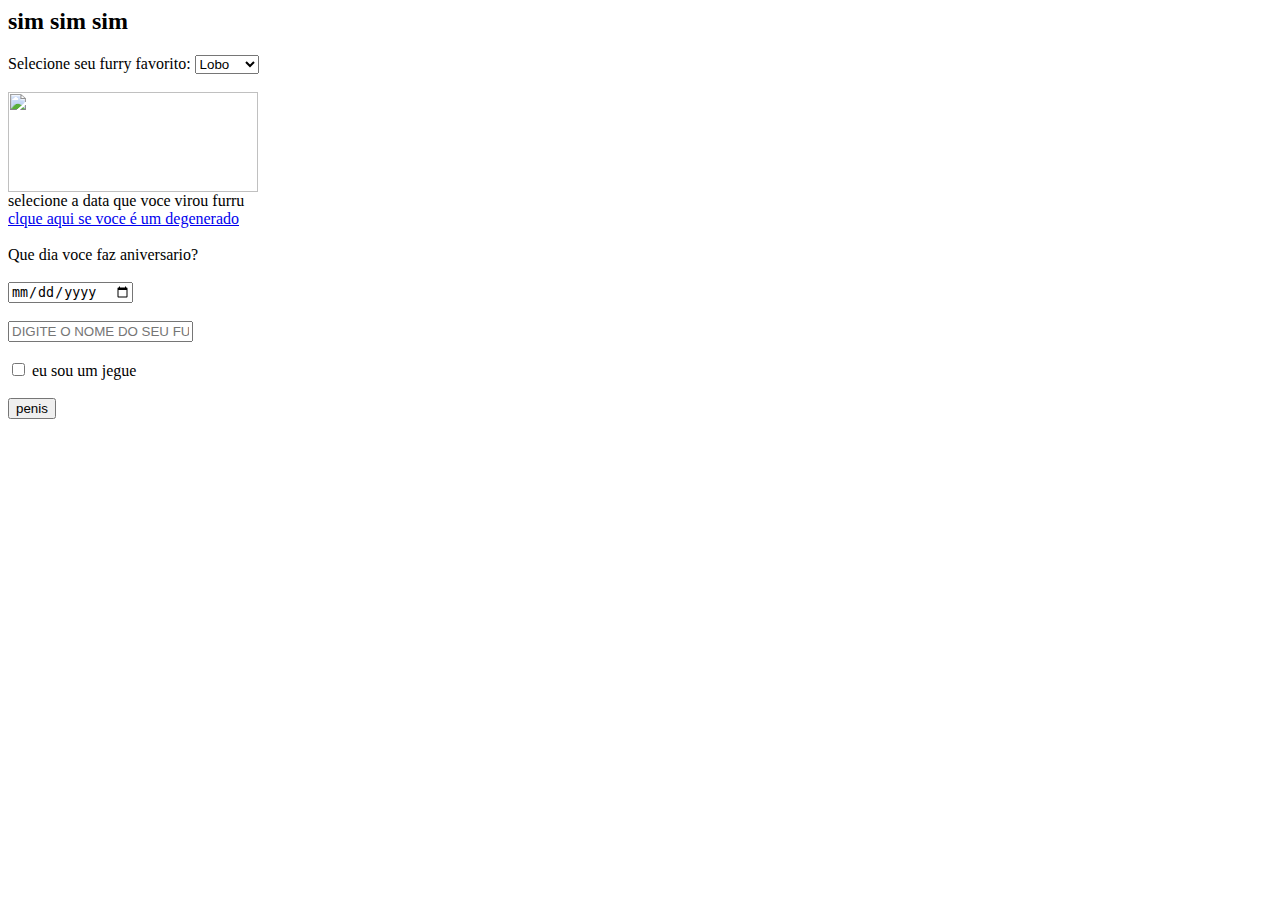
==== html/learning.html @ 57bd05cd "mais estudos, porem aprendi pouca coisa :c" ====
<html>
<head>
<h2>sim sim sim </h2>
</head>
<body>
    Selecione seu furry favorito:
<select id="mySelect" onchange="myFunction()">
  <option value="0">Lobo</option>
  <option value="1">Gato</option>
  <option value="2">Lontra</option>
  <option value="3">Sim</option>
  <option value="4">Cavalo</option>
  </select>

  <br><br>

  <img id="myImg" src="c:\Users\Vitor\Downloads\o furru\nonydraws5.png" width="250" height="100">
  <div input type="date"> selecione a data que voce virou furru</div>
 <a href="https://e621.net"> clque aqui se voce é um degenerado</a>
<br><br>
Que dia voce faz aniversario?
<br><br>
  <input type="date"> 
  <br><br>
  <input type="text" placeholder="DIGITE O NOME DO SEU FURSONA">
  <br><br>
  <input type="checkbox" name="jegue"> eu sou um jegue
  <br><br>
  <input type="button" onlclick="alert('que coisa hein')" value="penis">
</body>

<footer>


</footer>
</html>
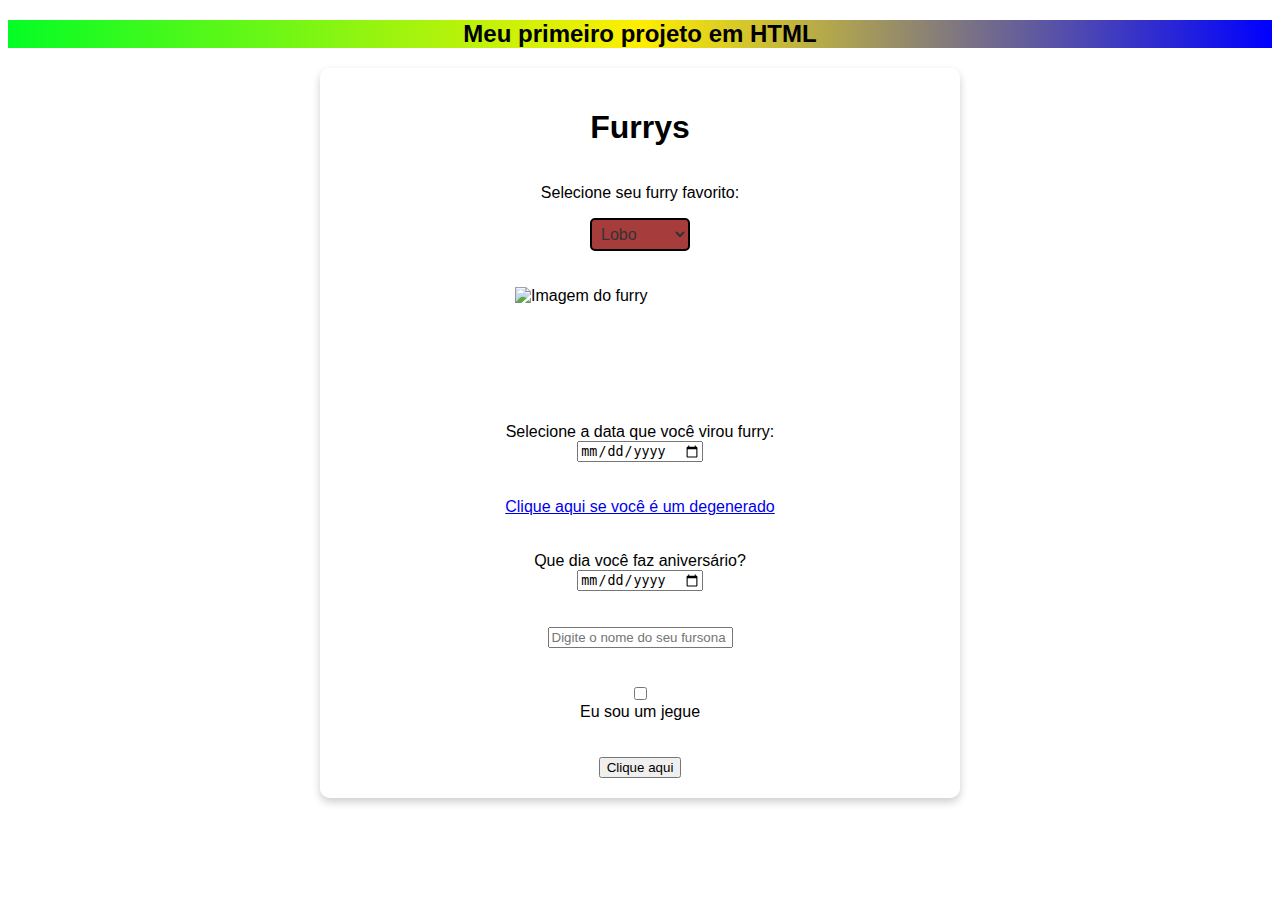
==== commit 7a9f6486: "to gostando muito de html e css, espero q consiga começar a usar sem o copilot alguma hora c:" ====
--- a/html/learning.html
+++ b/html/learning.html
@@ -1,36 +1,72 @@
-<html>
+<!DOCTYPE html>
+<html lang="pt-br">
+
 <head>
-<h2>sim sim sim </h2>
+    <meta charset="UTF-8">
+    <meta name="viewport" content="width=device-width, initial-scale=1.0">
+    <title>Meu Primeiro Projeto em HTML</title>
+    <link rel="stylesheet" href="css/style.css">
 </head>
+
 <body>
-    Selecione seu furry favorito:
-<select id="mySelect" onchange="myFunction()">
-  <option value="0">Lobo</option>
-  <option value="1">Gato</option>
-  <option value="2">Lontra</option>
-  <option value="3">Sim</option>
-  <option value="4">Cavalo</option>
-  </select>
+    <!-- Título principal -->
+    <h2 class="center">Meu primeiro projeto em HTML</h2>
 
-  <br><br>
+    <!-- Caixa principal -->
+    <div class="box">
+        <!-- Seção de seleção -->
+        <h1>Furrys</h1>
+        <p>Selecione seu furry favorito:</p>
+        <select id="mySelect" onchange="myFunction()">
+            <option value="0">Lobo</option>
+            <option value="1">Gato</option>
+            <option value="2">Lontra</option>
+            <option value="3">Sim</option>
+            <option value="4">Cavalo</option>
+        </select>
 
-  <img id="myImg" src="c:\Users\Vitor\Downloads\o furru\nonydraws5.png" width="250" height="100">
-  <div input type="date"> selecione a data que voce virou furru</div>
- <a href="https://e621.net"> clque aqui se voce é um degenerado</a>
-<br><br>
-Que dia voce faz aniversario?
-<br><br>
-  <input type="date"> 
-  <br><br>
-  <input type="text" placeholder="DIGITE O NOME DO SEU FURSONA">
-  <br><br>
-  <input type="checkbox" name="jegue"> eu sou um jegue
-  <br><br>
-  <input type="button" onlclick="alert('que coisa hein')" value="penis">
+        <br><br>
+
+        <!-- Imagem -->
+        <img id="myImg" src="c:\Users\Vitor\Downloads\o furru\nonydraws5.png" width="250" height="100" alt="Imagem do furry">
+
+        <br><br>
+
+        <!-- Data de transformação -->
+        <label for="furryDate">Selecione a data que você virou furry:</label>
+        <input type="date" id="furryDate">
+
+        <br><br>
+
+        <!-- Link externo -->
+        <a href="https://e621.net" target="_blank">Clique aqui se você é um degenerado</a>
+
+        <br><br>
+
+        <!-- Data de aniversário -->
+        <label for="birthday">Que dia você faz aniversário?</label>
+        <input type="date" id="birthday">
+
+        <br><br>
+
+        <!-- Nome do fursona -->
+        <input type="text" placeholder="Digite o nome do seu fursona">
+
+        <br><br>
+
+        <!-- Checkbox -->
+        <input type="checkbox" id="jegue" name="jegue">
+        <label for="jegue">Eu sou um jegue</label>
+
+        <br><br>
+
+        <!-- Botão -->
+        <input type="button" onclick="alert('voce é uma pessoa incrive, nunca desista de ser quem voce é')" value="Clique aqui">
+    </div>
 </body>
 
 <footer>
+    <!-- Rodapé vazio -->
+</footer>
 
-
-</footer>
 </html>--- a/html/css/style.css
+++ b/html/css/style.css
@@ -0,0 +1,72 @@
+/* Estilo para o corpo da página */
+body {
+    background-image: url("C:/Users/Vitor/Downloads/o furru/GlitoDraws1.png"); /* Imagem de fundo */
+    background-position: center; /* Centraliza a imagem */
+    font-family: Arial, sans-serif; /* Define a fonte padrão */
+}
+
+/* Estilo para o select */
+select {
+    width: 100px; /* Largura do select */
+    padding: 5px; /* Espaçamento interno */
+    border: 2px solid #000000; /* Borda com cor */
+    border-radius: 5px; /* Bordas arredondadas */
+    background-color: #a73c3c; /* Cor de fundo */
+    font-size: 16px; /* Tamanho da fonte */
+    color: #333; /* Cor do texto */
+    cursor: pointer; /* Cursor ao passar o mouse */
+}
+
+select:hover {
+    border-color: #45a049; /* Cor da borda ao passar o mouse */
+}
+
+select:focus {
+    outline: none; /* Remove o contorno padrão */
+    border-color: #2e7d32; /* Cor da borda ao focar */
+    box-shadow: 0 0 5px #2e7d32; /* Efeito de brilho ao focar */
+}
+
+/* Estilo para a caixa principal */
+.box {
+    width: 80%; /* Largura reduzida para 80% da tela */
+    max-width: 600px; /* Define um limite máximo de largura */
+    height: auto; /* Altura ajustada automaticamente ao conteúdo */
+    background-color: rgba(255, 255, 255, 0.8); /* Cor de fundo com transparência */
+    border-radius: 10px; /* Bordas arredondadas */
+    padding: 20px; /* Espaçamento interno */
+    box-shadow: 0 4px 8px rgba(0, 0, 0, 0.2); /* Sombra da caixa */
+    display: flex;
+    flex-direction: column;
+    align-items: center;
+    justify-content: center;
+    margin: 20px auto; /* Centraliza horizontalmente */
+}
+
+/* Estilo para o título centralizado */
+.center {
+    text-align: center; /* Centraliza o texto */
+    font-family: Arial, sans-serif; /* Fonte padrão */
+    font-size: 24px; /* Tamanho da fonte */
+    font-weight: bold; /* Negrito */
+    background: linear-gradient(to right, #04fd25, #ffee00, rgb(0, 0, 255)); /* Gradiente de fundo */
+}
+
+/* Estilo para os botões */
+.button {
+    background-color: #4CAF50; /* Cor de fundo do botão */
+    color: white; /* Cor do texto */
+    padding: 10px 20px; /* Espaçamento interno */
+    border: none; /* Remove a borda */
+    border-radius: 5px; /* Bordas arredondadas */
+    font-size: 16px; /* Tamanho da fonte */
+    cursor: pointer; /* Cursor ao passar o mouse */
+    transition: background-color 0.3s; /* Transição suave ao passar o mouse */
+}
+
+.button:hover {
+    background-color: #45a049; /* Cor do botão ao passar o mouse */
+}
+.button:active {
+    background-color: #3e8e41; /* Cor do botão ao clicar */
+}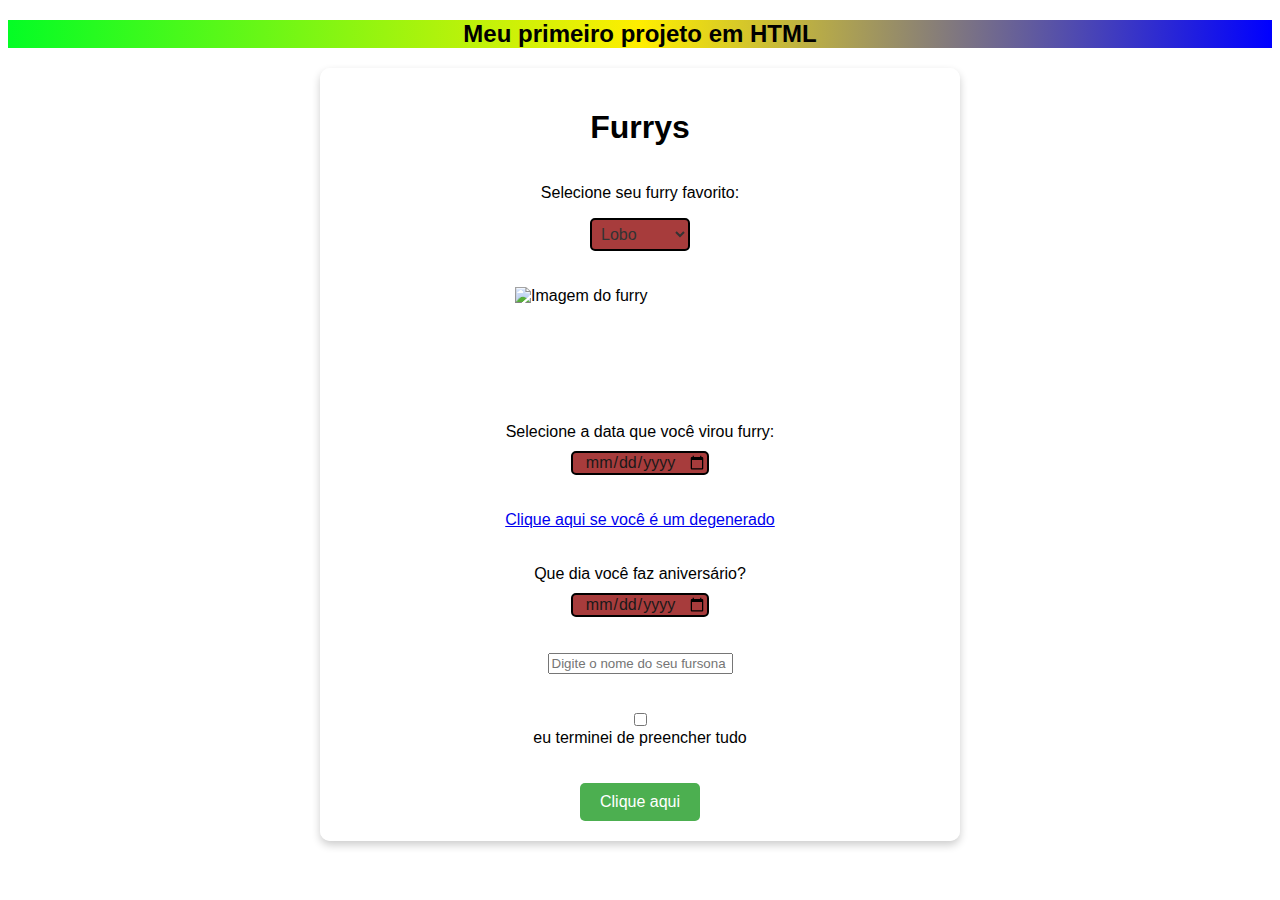
==== commit 7664b1e5: "estilizei mais coisa pq sou viado" ====
--- a/html/learning.html
+++ b/html/learning.html
@@ -23,6 +23,7 @@
             <option value="2">Lontra</option>
             <option value="3">Sim</option>
             <option value="4">Cavalo</option>
+            <option value="5">Sety</option>
         </select>
 
         <br><br>
@@ -34,7 +35,7 @@
 
         <!-- Data de transformação -->
         <label for="furryDate">Selecione a data que você virou furry:</label>
-        <input type="date" id="furryDate">
+        <input type="date" class="date" id="furryDate">
 
         <br><br>
 
@@ -45,7 +46,7 @@
 
         <!-- Data de aniversário -->
         <label for="birthday">Que dia você faz aniversário?</label>
-        <input type="date" id="birthday">
+        <input type="date" class="date" id="birthday">
 
         <br><br>
 
@@ -56,12 +57,12 @@
 
         <!-- Checkbox -->
         <input type="checkbox" id="jegue" name="jegue">
-        <label for="jegue">Eu sou um jegue</label>
+        <label for="jegue">eu terminei de preencher tudo</label>
 
         <br><br>
 
         <!-- Botão -->
-        <input type="button" onclick="alert('voce é uma pessoa incrive, nunca desista de ser quem voce é')" value="Clique aqui">
+        <input type="button" class="button" onclick="alert('voce é uma pessoa incrive, nunca desista de ser quem voce é')" value="Clique aqui">
     </div>
 </body>
 
--- a/html/css/style.css
+++ b/html/css/style.css
@@ -69,4 +69,15 @@
 }
 .button:active {
     background-color: #3e8e41; /* Cor do botão ao clicar */
+}
+
+.date {
+    border : 2px solid #000000; /* Borda com cor */
+    background-color: #a73c3c;
+    font-size: 16px; /* Tamanho da fonte */
+    color: #1a1919; /* Cor do texto */
+    margin-top: 10px; /* Margem superior */
+    text-align: center; /* Centraliza o texto */
+    font-family: Arial, sans-serif; /* Fonte padrão */
+    border-radius: 5px; /* Bordas arredondadas */
 }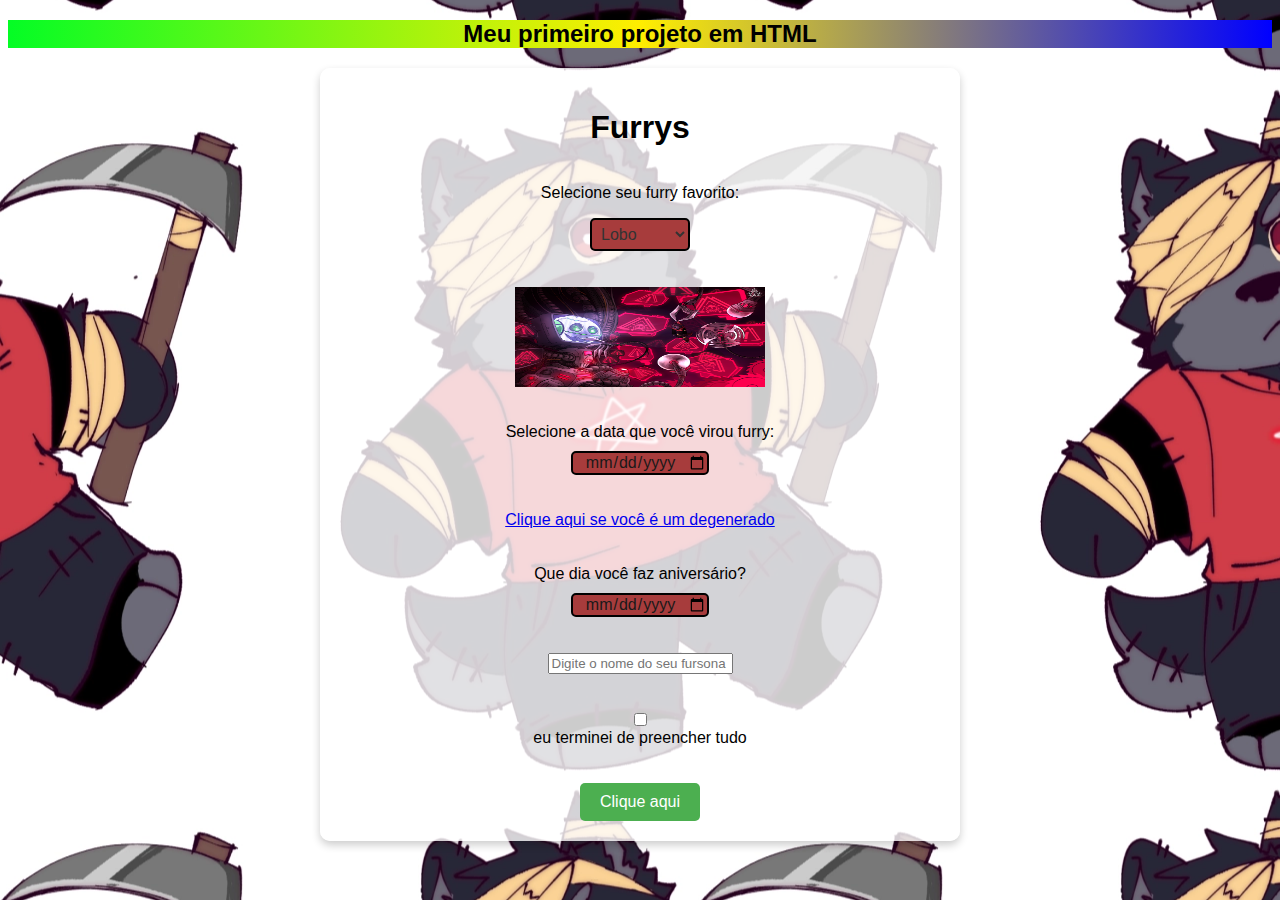
==== commit db8e370c: "EU SOU BURRO HAHAAHAHAHAHA" ====
--- a/html/learning.html
+++ b/html/learning.html
@@ -29,7 +29,7 @@
         <br><br>
 
         <!-- Imagem -->
-        <img id="myImg" src="c:\Users\Vitor\Downloads\o furru\nonydraws5.png" width="250" height="100" alt="Imagem do furry">
+        <img id="myImg" src="./images/nonydraws5.png" width="250" height="100" alt="Imagem do furry">
 
         <br><br>
 
--- a/html/css/style.css
+++ b/html/css/style.css
@@ -1,6 +1,6 @@
 /* Estilo para o corpo da página */
 body {
-    background-image: url("C:/Users/Vitor/Downloads/o furru/GlitoDraws1.png"); /* Imagem de fundo */
+    background-image:url("../images/GlitoDraws1.png"); /* Imagem de fundo */
     background-position: center; /* Centraliza a imagem */
     font-family: Arial, sans-serif; /* Define a fonte padrão */
 }
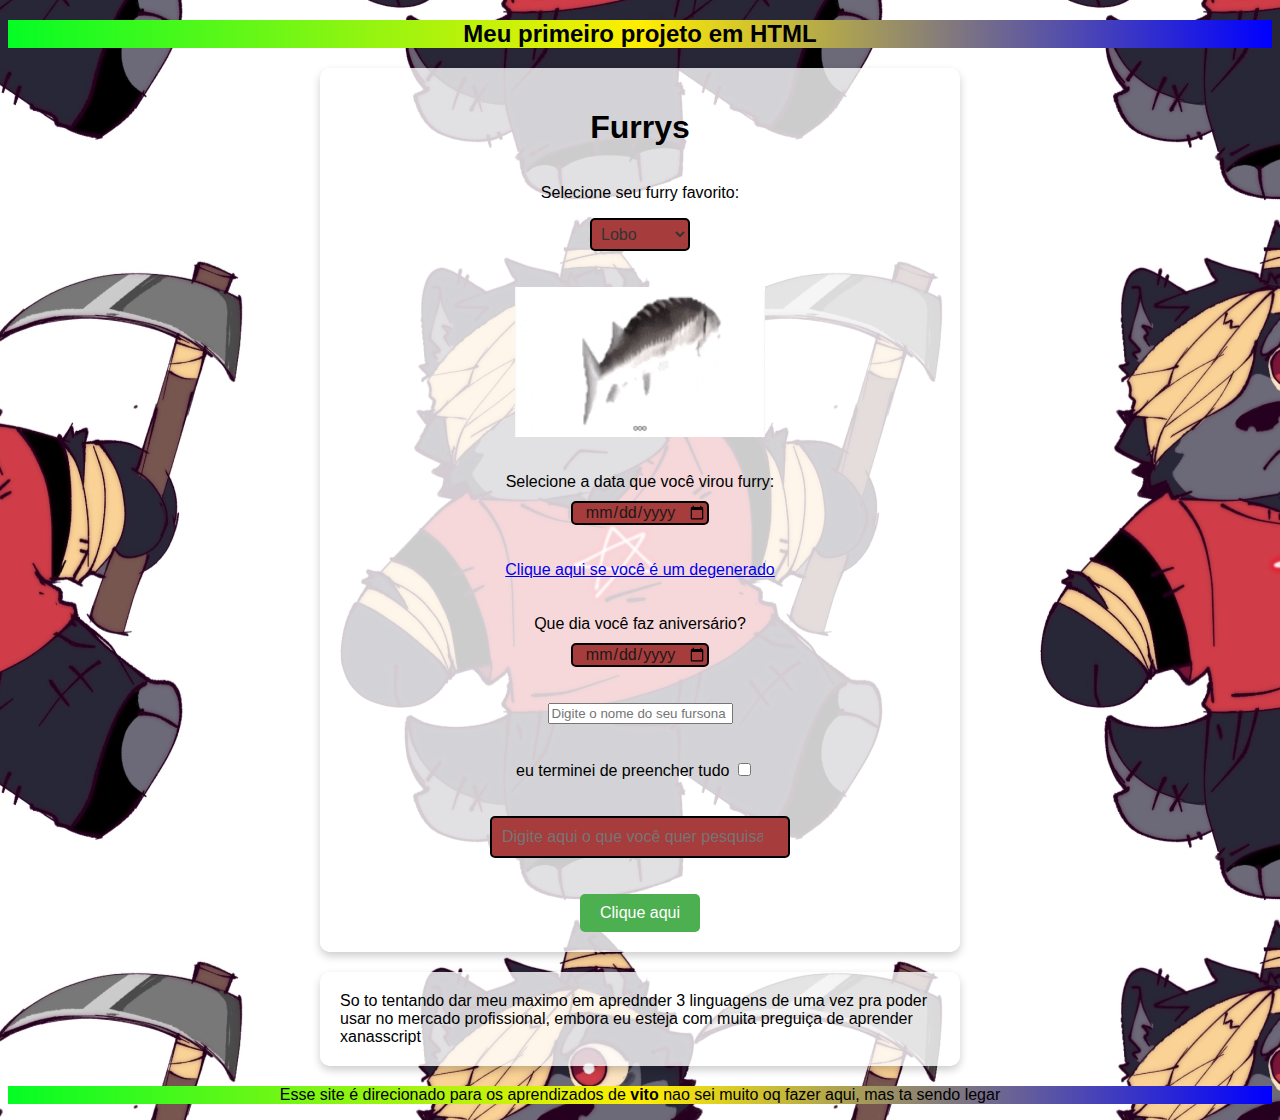
==== commit 91772ee0: "nao fiz porra nenhuma de novo, mas mudou" ====
--- a/html/learning.html
+++ b/html/learning.html
@@ -29,7 +29,8 @@
         <br><br>
 
         <!-- Imagem -->
-        <img id="myImg" src="./images/nonydraws5.png" width="250" height="100" alt="Imagem do furry">
+        <img id="myImg" src="./images/fish-spin-sha.gif
+        " width="250" height="150" alt="Imagem do furry">
 
         <br><br>
 
@@ -56,18 +57,38 @@
         <br><br>
 
         <!-- Checkbox -->
-        <input type="checkbox" id="jegue" name="jegue">
-        <label for="jegue">eu terminei de preencher tudo</label>
+         <div class="checkbox-container">
+         <label for="jegue">eu terminei de preencher tudo</label>
+
+        <input type="checkbox" id="jegue" name="jegue" class="checkbox">
+        </div>   
 
         <br><br>
 
         <!-- Botão -->
+    
+        <input type="search" class="search" placeholder="Digite aqui o que você quer pesquisar">
+       
+            <br><br>    
+        
         <input type="button" class="button" onclick="alert('voce é uma pessoa incrive, nunca desista de ser quem voce é')" value="Clique aqui">
     </div>
+    
+        <div class="box">
+
+            So to tentando dar meu maximo em aprednder 3 linguagens de uma vez pra poder usar no mercado
+            profissional, embora eu esteja com muita preguiça de aprender xanasscript
+
+        </div>
+
 </body>
 
 <footer>
-    <!-- Rodapé vazio -->
+    <div class="text-botton">
+        
+        <p>Esse site é direcionado para os aprendizados de <strong> vito </strong> nao sei muito oq fazer aqui, mas ta sendo legar</p>
+        </div>
+
 </footer>
 
 </html>--- a/html/css/style.css
+++ b/html/css/style.css
@@ -3,6 +3,7 @@
     background-image:url("../images/GlitoDraws1.png"); /* Imagem de fundo */
     background-position: center; /* Centraliza a imagem */
     font-family: Arial, sans-serif; /* Define a fonte padrão */
+    
 }
 
 /* Estilo para o select */
@@ -80,4 +81,38 @@
     text-align: center; /* Centraliza o texto */
     font-family: Arial, sans-serif; /* Fonte padrão */
     border-radius: 5px; /* Bordas arredondadas */
+}
+
+.search {
+    width: 50%; /* Largura total */
+    padding: 10px; /* Espaçamento interno */
+    border: 2px solid #000000; /* Borda com cor */
+    border-radius: 5px; /* Bordas arredondadas */
+    background-color: #a73c3c; /* Cor de fundo */
+    font-size: 16px; /* Tamanho da fonte */
+    color: #333; /* Cor do texto */
+    cursor: pointer; /* Cursor ao passar o mouse */
+    color: white; /* Cor do texto */
+}
+.search:hover {
+    border-color: #45a049; /* Cor da borda ao passar o mouse */
+}
+
+.text-botton {  
+    text-align: center; /* Centraliza o texto */
+    color: rgb(0, 0, 0); /* Cor do texto */
+    font-size: 16px; /* Tamanho da fonte */
+    background: linear-gradient(to right, #04fd25, #ffee00, rgb(0, 0, 255));
+}
+
+.checkbox-container {
+    margin-right: 10px; /* Margem à direita */
+    cursor: pointer; /* Cursor ao passar o mouse */
+}
+
+.checkbox {
+    cursor: pointer; /* Cursor ao passar o mouse */
+    border: 2px solid #000000; /* Borda com cor */
+    background-color: #a73c3c; /* Cor de fundo */
+
 }